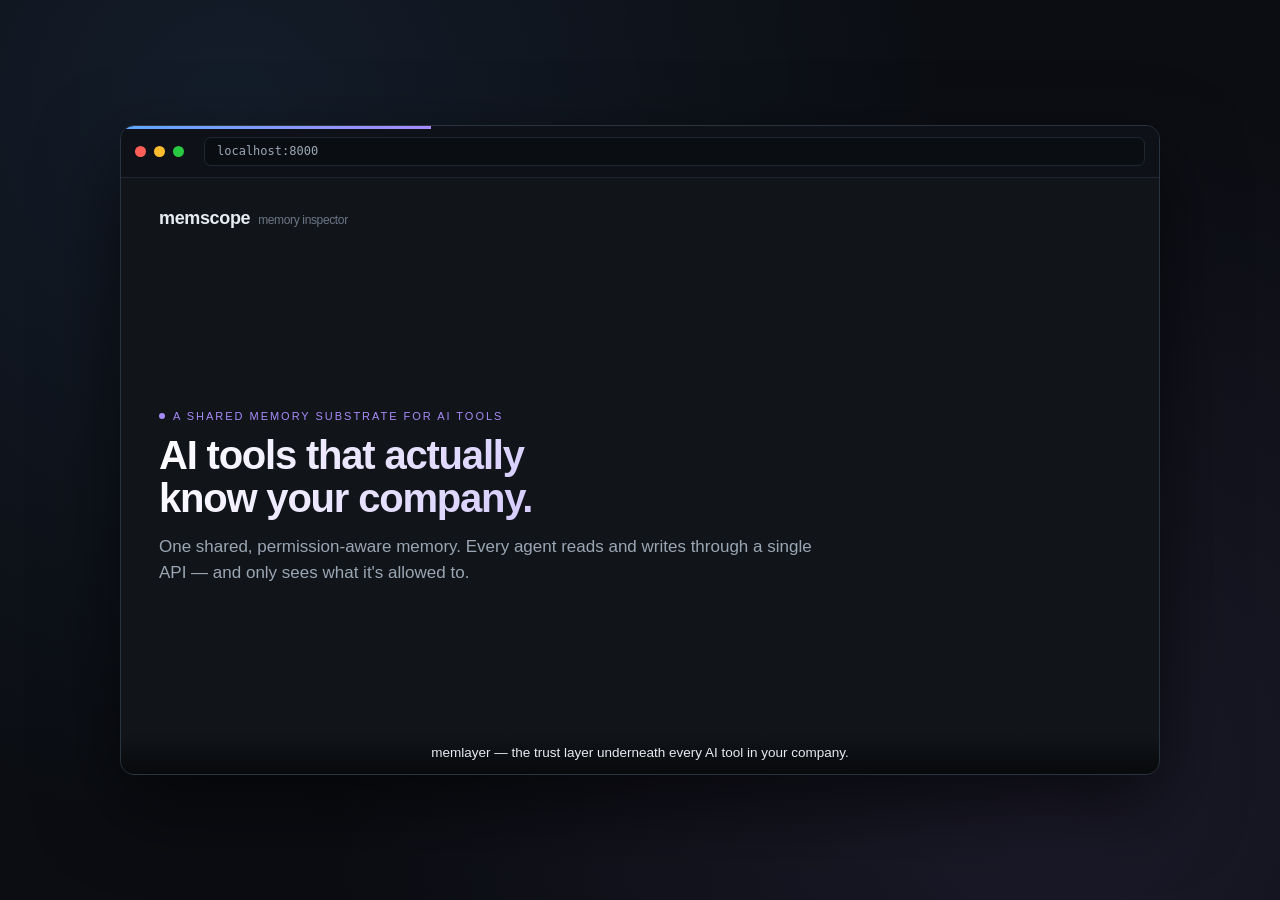
==== memscope/static/tour.html @ 7e27c99d "memscope: add self-contained animated product tour at /tour A single static HTML file (no server, no" ====
<!doctype html>
<html lang="en">
<head>
<meta charset="utf-8" />
<meta name="viewport" content="width=device-width, initial-scale=1" />
<title>memlayer — product tour</title>
<style>
  :root{
    --bg:#0b0d12; --panel:#11151a; --panel2:#161c25; --line:#1f2630; --line2:#2a3340;
    --text:#e7ecf2; --dim:#9aa6b4; --muted:#6b7787;
    --accent:#5ea8ff; --accent2:#a78bfa; --current:#f0b84a;
    --human:#4cc38a; --agent:#7d8aa0; --danger:#ef6b73;
    --mono:ui-monospace,"SF Mono",Menlo,monospace;
    --sans:-apple-system,BlinkMacSystemFont,"Inter","Segoe UI",sans-serif;
  }
  *{box-sizing:border-box;margin:0;padding:0}
  html,body{height:100%}
  body{
    background:radial-gradient(circle at 18% 12%,rgba(94,168,255,.10),transparent 55%),
               radial-gradient(circle at 82% 88%,rgba(167,139,250,.10),transparent 55%),
               var(--bg);
    color:var(--text);font-family:var(--sans);
    display:flex;align-items:center;justify-content:center;min-height:100vh;padding:24px;
  }
  .frame{
    width:min(1040px,96vw);aspect-ratio:16/10;background:var(--panel);
    border:1px solid var(--line2);border-radius:14px;overflow:hidden;
    box-shadow:0 30px 80px rgba(0,0,0,.6);display:flex;flex-direction:column;position:relative;
  }
  /* fake browser chrome */
  .chrome{display:flex;align-items:center;gap:8px;padding:11px 14px;border-bottom:1px solid var(--line);background:#0e1218;flex:0 0 auto}
  .dot{width:11px;height:11px;border-radius:50%}
  .dot.r{background:#ff5f57}.dot.y{background:#febc2e}.dot.g{background:#28c840}
  .url{margin-left:12px;flex:1;background:#0a0d12;border:1px solid var(--line);border-radius:7px;
       padding:5px 12px;font:12px/1.4 var(--mono);color:var(--dim)}
  .stage{flex:1;position:relative;overflow:hidden}
  .scene{position:absolute;inset:0;opacity:0;transition:opacity .6s ease;padding:30px 38px;display:flex;flex-direction:column}
  .scene.on{opacity:1}
  /* topbar mock */
  .top{display:flex;align-items:center;gap:18px;margin-bottom:22px}
  .brand{font-weight:700;font-size:18px;letter-spacing:-.02em}
  .brand .b2{color:var(--muted);font-weight:500;font-size:12px;margin-left:8px}
  .tabs{display:flex;gap:6px;margin-left:auto}
  .tab{font-size:12px;color:var(--dim);padding:5px 11px;border-radius:7px;border:1px solid transparent}
  .tab.on{color:var(--text);background:var(--panel2);border-color:var(--line2)}
  .kicker{font-size:11px;letter-spacing:.18em;text-transform:uppercase;color:var(--accent2);margin-bottom:12px;display:flex;align-items:center;gap:8px}
  .kicker::before{content:"";width:6px;height:6px;border-radius:50%;background:var(--accent2)}
  h1{font-size:40px;line-height:1.08;letter-spacing:-.03em;margin-bottom:14px;
     background:linear-gradient(120deg,#fff,#c4b5fd 60%,#5ea8ff);-webkit-background-clip:text;background-clip:text;color:transparent}
  .sub{font-size:17px;color:var(--dim);max-width:680px;line-height:1.5}
  h2{font-size:22px;font-weight:650;margin-bottom:4px}
  .h2sub{color:var(--dim);font-size:13.5px;margin-bottom:20px}
  /* search */
  .qbar{display:flex;gap:10px;align-items:center;margin-bottom:14px}
  .qbox{flex:1;background:#0a0d12;border:1px solid var(--line2);border-radius:9px;padding:11px 14px;font:14px var(--mono);color:var(--text)}
  .princhip{font:12px var(--mono);padding:8px 12px;border-radius:9px;border:1px solid var(--line2);background:var(--panel2);transition:.4s}
  .princhip .lbl{color:var(--muted);font-size:10px;letter-spacing:.05em}
  .princhip.exec{border-color:rgba(240,184,74,.5);background:rgba(240,184,74,.08);color:var(--current)}
  .results{display:flex;flex-direction:column;gap:10px;margin-top:6px}
  .card{background:var(--panel2);border:1px solid var(--line);border-radius:10px;padding:13px 15px;transition:.45s;transform:translateY(0)}
  .card .kind{font:9.5px var(--mono);letter-spacing:.1em;text-transform:uppercase;padding:2px 7px;border-radius:4px;background:rgba(94,168,255,.14);color:var(--accent);margin-right:8px}
  .card .secret{background:rgba(240,184,74,.16);color:var(--current)}
  .card .txt{font:13px var(--mono);color:var(--dim);margin-top:7px;line-height:1.45}
  .card.locked{opacity:0;transform:translateY(8px);height:0;padding:0 15px;border:0;margin:0;overflow:hidden}
  .expansion{font-size:12px;color:var(--muted);margin:4px 0 10px;display:flex;gap:7px;align-items:center;flex-wrap:wrap}
  .echip{font:11px var(--mono);padding:2px 8px;border-radius:999px;border:1px solid rgba(167,139,250,.4);color:#c4b5fd}
  /* dag */
  .dag{display:flex;flex-direction:column;gap:14px;margin-top:6px;position:relative}
  .node{display:flex;align-items:center;gap:14px;background:var(--panel2);border:1px solid var(--line2);border-left-width:3px;border-radius:10px;padding:13px 16px;transition:.5s;position:relative}
  .node.agent{border-left-color:var(--agent)}
  .node.human{border-left-color:var(--human)}
  .node.current{border-color:var(--current);box-shadow:0 0 0 3px rgba(240,184,74,.12)}
  .node.faded{opacity:.42}
  .badge{font:10px var(--mono);letter-spacing:.08em;padding:3px 8px;border-radius:5px;font-weight:700}
  .badge.agent{background:rgba(125,138,160,.18);color:#aeb8c6}
  .badge.human{background:rgba(76,195,138,.16);color:var(--human)}
  .conf{font:12px var(--mono);color:var(--muted);margin-left:auto}
  .ntext{font-size:14px}
  .status{font:10px var(--mono);letter-spacing:.1em;text-transform:uppercase;color:var(--muted)}
  .status.cur{color:var(--current)}
  /* concepts */
  .concepts{display:flex;flex-wrap:wrap;gap:11px;margin-top:8px;max-width:760px}
  .concept{padding:9px 15px;border-radius:999px;border:1px solid var(--line2);background:var(--panel2);
           font-size:14px;opacity:0;transform:scale(.9);transition:.5s}
  .concept .teams{font-size:11px;color:var(--muted);margin-left:7px}
  .concept.hot{border-color:rgba(167,139,250,.5);background:rgba(167,139,250,.10)}
  .concept.show{opacity:1;transform:scale(1)}
  .closing h1{font-size:34px}
  .closeline{font-size:15px;color:var(--dim);margin-top:16px;max-width:640px;line-height:1.6}
  .pill{display:inline-block;margin-top:18px;padding:9px 16px;border-radius:999px;border:1px solid rgba(94,168,255,.4);
        background:rgba(94,168,255,.08);font:13px var(--mono);color:var(--accent)}
  /* caption + progress */
  .caption{position:absolute;left:0;right:0;bottom:0;padding:14px 24px;background:linear-gradient(transparent,rgba(0,0,0,.55));
           font-size:13.5px;color:var(--text);text-align:center}
  .progress{position:absolute;top:0;left:0;height:3px;background:linear-gradient(90deg,var(--accent),var(--accent2));width:0;transition:width .25s linear;z-index:5}
  .replay{position:absolute;bottom:14px;right:18px;font:12px var(--sans);color:var(--muted);cursor:pointer;
          border:1px solid var(--line2);background:var(--panel2);padding:5px 11px;border-radius:7px;opacity:0;transition:.3s}
  .replay.show{opacity:1}
  .fadeup{opacity:0;transform:translateY(10px);transition:.55s}
  .fadeup.in{opacity:1;transform:none}
</style>
</head>
<body>
<div class="frame">
  <div class="progress" id="prog"></div>
  <div class="chrome">
    <span class="dot r"></span><span class="dot y"></span><span class="dot g"></span>
    <span class="url" id="url">localhost:8000</span>
  </div>
  <div class="stage" id="stage">

    <!-- SCENE 1: hero -->
    <section class="scene" data-dur="4200">
      <div class="top"><div class="brand">memscope<span class="b2">memory inspector</span></div></div>
      <div style="margin:auto 0">
        <div class="kicker">a shared memory substrate for AI tools</div>
        <h1>AI tools that actually<br/>know your company.</h1>
        <p class="sub">One shared, permission-aware memory. Every agent reads and writes through a single API — and only sees what it's allowed to.</p>
      </div>
      <div class="caption">memlayer — the trust layer underneath every AI tool in your company.</div>
    </section>

    <!-- SCENE 2: search ACL, group:all -->
    <section class="scene" data-dur="4600">
      <div class="top">
        <div class="brand">memscope</div>
        <div class="tabs"><span class="tab">DAG</span><span class="tab on">Search</span><span class="tab">Pipeline</span><span class="tab">Identities</span><span class="tab">Insights</span></div>
      </div>
      <h2>Permissions you can't leak around</h2>
      <div class="h2sub">Same question. The answer depends on <em>who's asking</em> — and it's enforced in the database, before anything is ranked.</div>
      <div class="qbar">
        <div class="qbox">secret roadmap acquire competitor</div>
        <div class="princhip" id="p2"><span class="lbl">WHO'S ASKING</span><br/>group:all</div>
      </div>
      <div class="results">
        <div class="card"><span class="kind">chunk</span><span style="font:11px var(--mono);color:var(--muted)">Q4 Strategy</span><div class="txt">Our Q4 focus is the shared context layer every AI tool reads and writes.</div></div>
        <div class="card"><span class="kind">chunk</span><span style="font:11px var(--mono);color:var(--muted)">Engineering Onboarding</span><div class="txt">Welcome. The memory layer is the core of what we build…</div></div>
      </div>
      <div class="caption">Asking as <b>group:all</b> — the secret roadmap is nowhere. It was never even ranked.</div>
    </section>

    <!-- SCENE 3: search ACL, group:exec -->
    <section class="scene" data-dur="4800">
      <div class="top">
        <div class="brand">memscope</div>
        <div class="tabs"><span class="tab">DAG</span><span class="tab on">Search</span><span class="tab">Pipeline</span><span class="tab">Identities</span><span class="tab">Insights</span></div>
      </div>
      <h2>Permissions you can't leak around</h2>
      <div class="h2sub">Now ask as an exec. Nothing about the query changed — only the identity.</div>
      <div class="qbar">
        <div class="qbox">secret roadmap acquire competitor</div>
        <div class="princhip exec"><span class="lbl">WHO'S ASKING</span><br/>group:exec</div>
      </div>
      <div class="expansion">also searched related concepts: <span class="echip">code review</span><span class="echip">customer churn</span></div>
      <div class="results">
        <div class="card" style="border-color:rgba(240,184,74,.4)"><span class="kind secret">restricted</span><span style="font:11px var(--mono);color:var(--current)">Confidential Exec Roadmap</span><div class="txt">## Secret roadmap — we plan to acquire a competitor in Q3 and rebuild retrieval on a new index.</div></div>
        <div class="card"><span class="kind">chunk</span><span style="font:11px var(--mono);color:var(--muted)">Q4 Strategy</span><div class="txt">Our Q4 focus is the shared context layer…</div></div>
      </div>
      <div class="caption">As <b>group:exec</b> — the secret appears. Same query, different identity. The filter runs in SQL, so it can't be bypassed.</div>
    </section>

    <!-- SCENE 4: memory DAG conflict resolution -->
    <section class="scene" data-dur="5200">
      <div class="top">
        <div class="brand">memscope</div>
        <div class="tabs"><span class="tab on">DAG</span><span class="tab">Search</span><span class="tab">Pipeline</span><span class="tab">Identities</span><span class="tab">Insights</span></div>
      </div>
      <h2>Humans always win arguments with AI</h2>
      <div class="h2sub">Memory is append-only. A low-confidence agent guess can't overwrite a human's correction — and the full trail stays.</div>
      <div class="dag">
        <div class="node agent faded" data-step="1"><span class="badge agent">AGENT</span><span class="ntext">"Ali leads retrieval"</span><span class="conf">60%</span><span class="status">corrected →</span></div>
        <div class="node human current" data-step="2"><span class="badge human">HUMAN</span><span class="ntext">"Ali leads Platform"</span><span class="conf">95%</span><span class="status cur">current</span></div>
        <div class="node agent faded" data-step="3"><span class="badge agent">AGENT</span><span class="ntext">"Ali maybe left"</span><span class="conf">40%</span><span class="status">lost →</span></div>
      </div>
      <div class="caption">Agent guessed. Human corrected (gold = current). A later agent guess lost. The human's correction is mathematically protected.</div>
    </section>

    <!-- SCENE 5: federated concepts -->
    <section class="scene" data-dur="5000">
      <div class="top">
        <div class="brand">memscope</div>
        <div class="tabs"><span class="tab">DAG</span><span class="tab">Search</span><span class="tab">Pipeline</span><span class="tab">Identities</span><span class="tab on">Insights</span></div>
      </div>
      <h2>Gets smarter across customers — without leaking</h2>
      <div class="h2sub">Concepts seen across many workspaces rise to shared vocabulary. No workspace's actual content is ever shared.</div>
      <div class="concepts" id="concepts">
        <div class="concept hot">code review<span class="teams">seen in 3 teams</span></div>
        <div class="concept hot">customer churn<span class="teams">seen in 3 teams</span></div>
        <div class="concept hot">pull request<span class="teams">seen in 3 teams</span></div>
        <div class="concept">context layer<span class="teams">2 teams</span></div>
        <div class="concept">content hash<span class="teams">2 teams</span></div>
        <div class="concept" style="opacity:.5">acme widget<span class="teams">locked · 1 team</span></div>
        <div class="concept" style="opacity:.5">globex sprocket<span class="teams">locked · 1 team</span></div>
      </div>
      <div class="caption">Shared concepts emerge across teams. Single-team terms (acme widget) stay locked in — provable privacy.</div>
    </section>

    <!-- SCENE 6: closing -->
    <section class="scene closing" data-dur="5200">
      <div class="top"><div class="brand">memlayer</div></div>
      <div style="margin:auto 0">
        <div class="kicker">Plaid + Snowflake for AI tools</div>
        <h1>Connect once. Every AI tool<br/>reads and writes from one<br/>permission-aware memory.</h1>
        <p class="closeline">Dedup so you never pay twice · permissions that can't leak · humans beat AI · memory that forgets intelligently · identity unified across sources. Five hard problems, composed — the part that takes competitors years.</p>
        <span class="pill">localhost:8000 · the foundation is built</span>
      </div>
      <div class="caption">memlayer — a shared, trustworthy memory for every AI tool in your company.</div>
    </section>

  </div>
  <div class="replay" id="replay">↻ replay</div>
</div>

<script>
(function(){
  const scenes=[...document.querySelectorAll('.scene')];
  const prog=document.getElementById('prog');
  const replay=document.getElementById('replay');
  const url=document.getElementById('url');
  const urls=['localhost:8000','localhost:8000/?tab=search','localhost:8000/?tab=search','localhost:8000/?tab=dag','localhost:8000/?tab=insights','localhost:8000/pitch'];
  let i=0, timer=null, raf=null;

  function clearAnims(s){ s.querySelectorAll('.fadeup').forEach(e=>e.classList.remove('in')); }

  function play(idx){
    scenes.forEach(s=>s.classList.remove('on'));
    const s=scenes[idx]; s.classList.add('on');
    url.textContent=urls[idx]||'localhost:8000';
    const dur=+s.dataset.dur||4500;
    // progress bar
    let start=performance.now();
    cancelAnimationFrame(raf);
    function step(t){
      const p=Math.min(1,(t-start)/dur);
      prog.style.width=(p*100)+'%';
      if(p<1) raf=requestAnimationFrame(step);
    }
    raf=requestAnimationFrame(step);
    // scene-specific micro-animations
    if(idx===4){ // concepts stagger
      const cs=[...s.querySelectorAll('.concept')];
      cs.forEach((c,k)=>{c.classList.remove('show');setTimeout(()=>c.classList.add('show'),120*k);});
    }
    clearTimeout(timer);
    timer=setTimeout(()=>{
      i++;
      if(i<scenes.length){ play(i); }
      else { prog.style.width='100%'; replay.classList.add('show'); }
    },dur);
  }
  replay.addEventListener('click',()=>{ i=0; replay.classList.remove('show'); play(0); });
  play(0);
})();
</script>
</body>
</html>
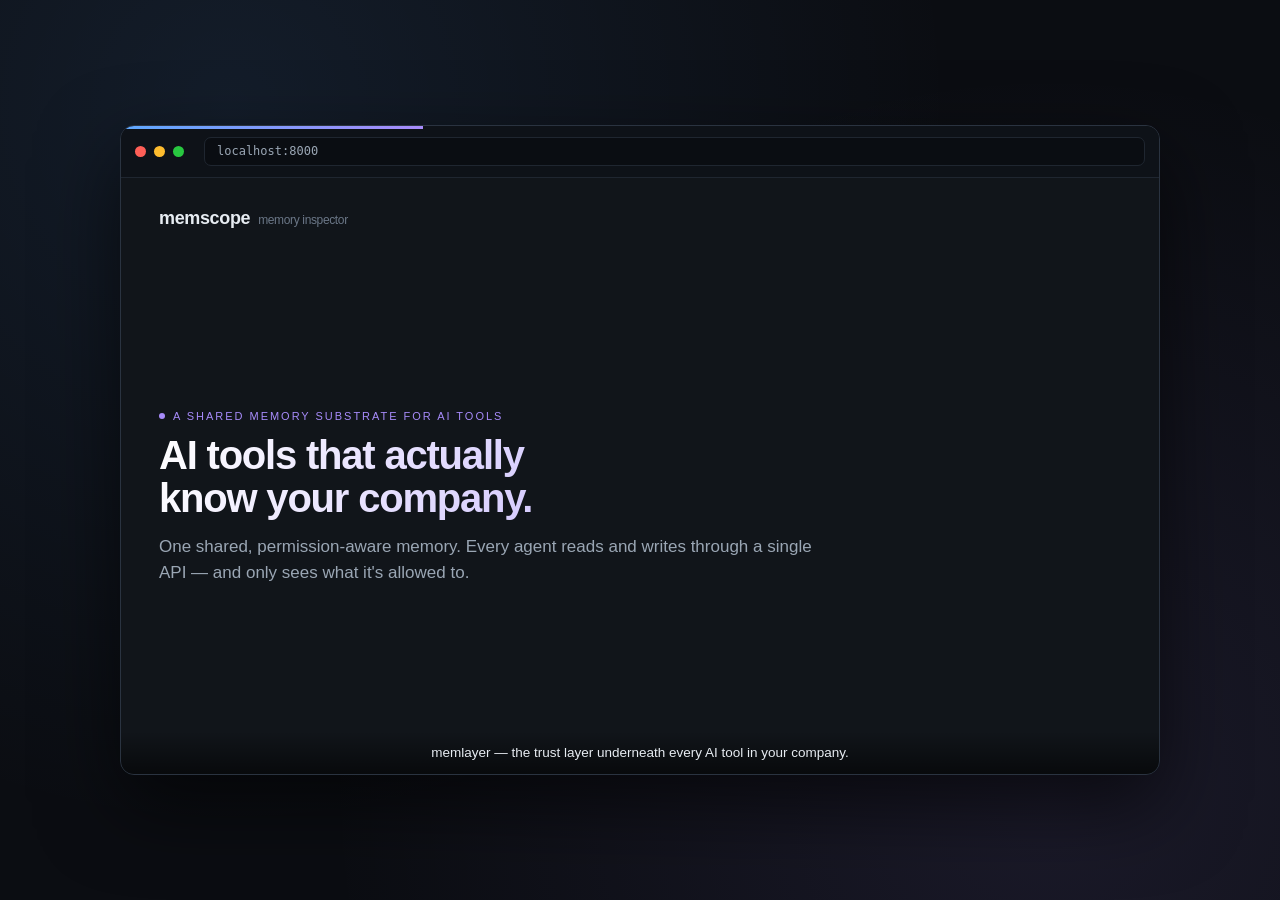
==== commit db73cb5e: "memscope: replace principal jargon with plain-language roles in tour" ====
--- a/memscope/static/tour.html
+++ b/memscope/static/tour.html
@@ -130,13 +130,13 @@
       <div class="h2sub">Same question. The answer depends on <em>who's asking</em> — and it's enforced in the database, before anything is ranked.</div>
       <div class="qbar">
         <div class="qbox">secret roadmap acquire competitor</div>
-        <div class="princhip" id="p2"><span class="lbl">WHO'S ASKING</span><br/>group:all</div>
+        <div class="princhip" id="p2"><span class="lbl">WHO'S ASKING</span><br/>A regular employee</div>
       </div>
       <div class="results">
-        <div class="card"><span class="kind">chunk</span><span style="font:11px var(--mono);color:var(--muted)">Q4 Strategy</span><div class="txt">Our Q4 focus is the shared context layer every AI tool reads and writes.</div></div>
-        <div class="card"><span class="kind">chunk</span><span style="font:11px var(--mono);color:var(--muted)">Engineering Onboarding</span><div class="txt">Welcome. The memory layer is the core of what we build…</div></div>
-      </div>
-      <div class="caption">Asking as <b>group:all</b> — the secret roadmap is nowhere. It was never even ranked.</div>
+        <div class="card"><span class="kind">document</span><span style="font:11px var(--mono);color:var(--muted)">Q4 Strategy</span><div class="txt">Our Q4 focus is the shared context layer every AI tool reads and writes.</div></div>
+        <div class="card"><span class="kind">document</span><span style="font:11px var(--mono);color:var(--muted)">Engineering Onboarding</span><div class="txt">Welcome. The memory layer is the core of what we build…</div></div>
+      </div>
+      <div class="caption">A regular employee asks — the secret roadmap is nowhere. It was never even shown to them.</div>
     </section>
 
     <!-- SCENE 3: search ACL, group:exec -->
@@ -149,14 +149,14 @@
       <div class="h2sub">Now ask as an exec. Nothing about the query changed — only the identity.</div>
       <div class="qbar">
         <div class="qbox">secret roadmap acquire competitor</div>
-        <div class="princhip exec"><span class="lbl">WHO'S ASKING</span><br/>group:exec</div>
-      </div>
-      <div class="expansion">also searched related concepts: <span class="echip">code review</span><span class="echip">customer churn</span></div>
+        <div class="princhip exec"><span class="lbl">WHO'S ASKING</span><br/>An executive</div>
+      </div>
+      <div class="expansion">also searched related ideas: <span class="echip">code review</span><span class="echip">customer churn</span></div>
       <div class="results">
-        <div class="card" style="border-color:rgba(240,184,74,.4)"><span class="kind secret">restricted</span><span style="font:11px var(--mono);color:var(--current)">Confidential Exec Roadmap</span><div class="txt">## Secret roadmap — we plan to acquire a competitor in Q3 and rebuild retrieval on a new index.</div></div>
-        <div class="card"><span class="kind">chunk</span><span style="font:11px var(--mono);color:var(--muted)">Q4 Strategy</span><div class="txt">Our Q4 focus is the shared context layer…</div></div>
-      </div>
-      <div class="caption">As <b>group:exec</b> — the secret appears. Same query, different identity. The filter runs in SQL, so it can't be bypassed.</div>
+        <div class="card" style="border-color:rgba(240,184,74,.4)"><span class="kind secret">restricted</span><span style="font:11px var(--mono);color:var(--current)">Confidential Exec Roadmap</span><div class="txt">Secret roadmap — we plan to acquire a competitor in Q3 and rebuild retrieval on a new index.</div></div>
+        <div class="card"><span class="kind">document</span><span style="font:11px var(--mono);color:var(--muted)">Q4 Strategy</span><div class="txt">Our Q4 focus is the shared context layer…</div></div>
+      </div>
+      <div class="caption">An executive asks the <b>exact same question</b> — now the secret appears. Only the person changed. The check is built into the data, so it can't be tricked.</div>
     </section>
 
     <!-- SCENE 4: memory DAG conflict resolution -->
